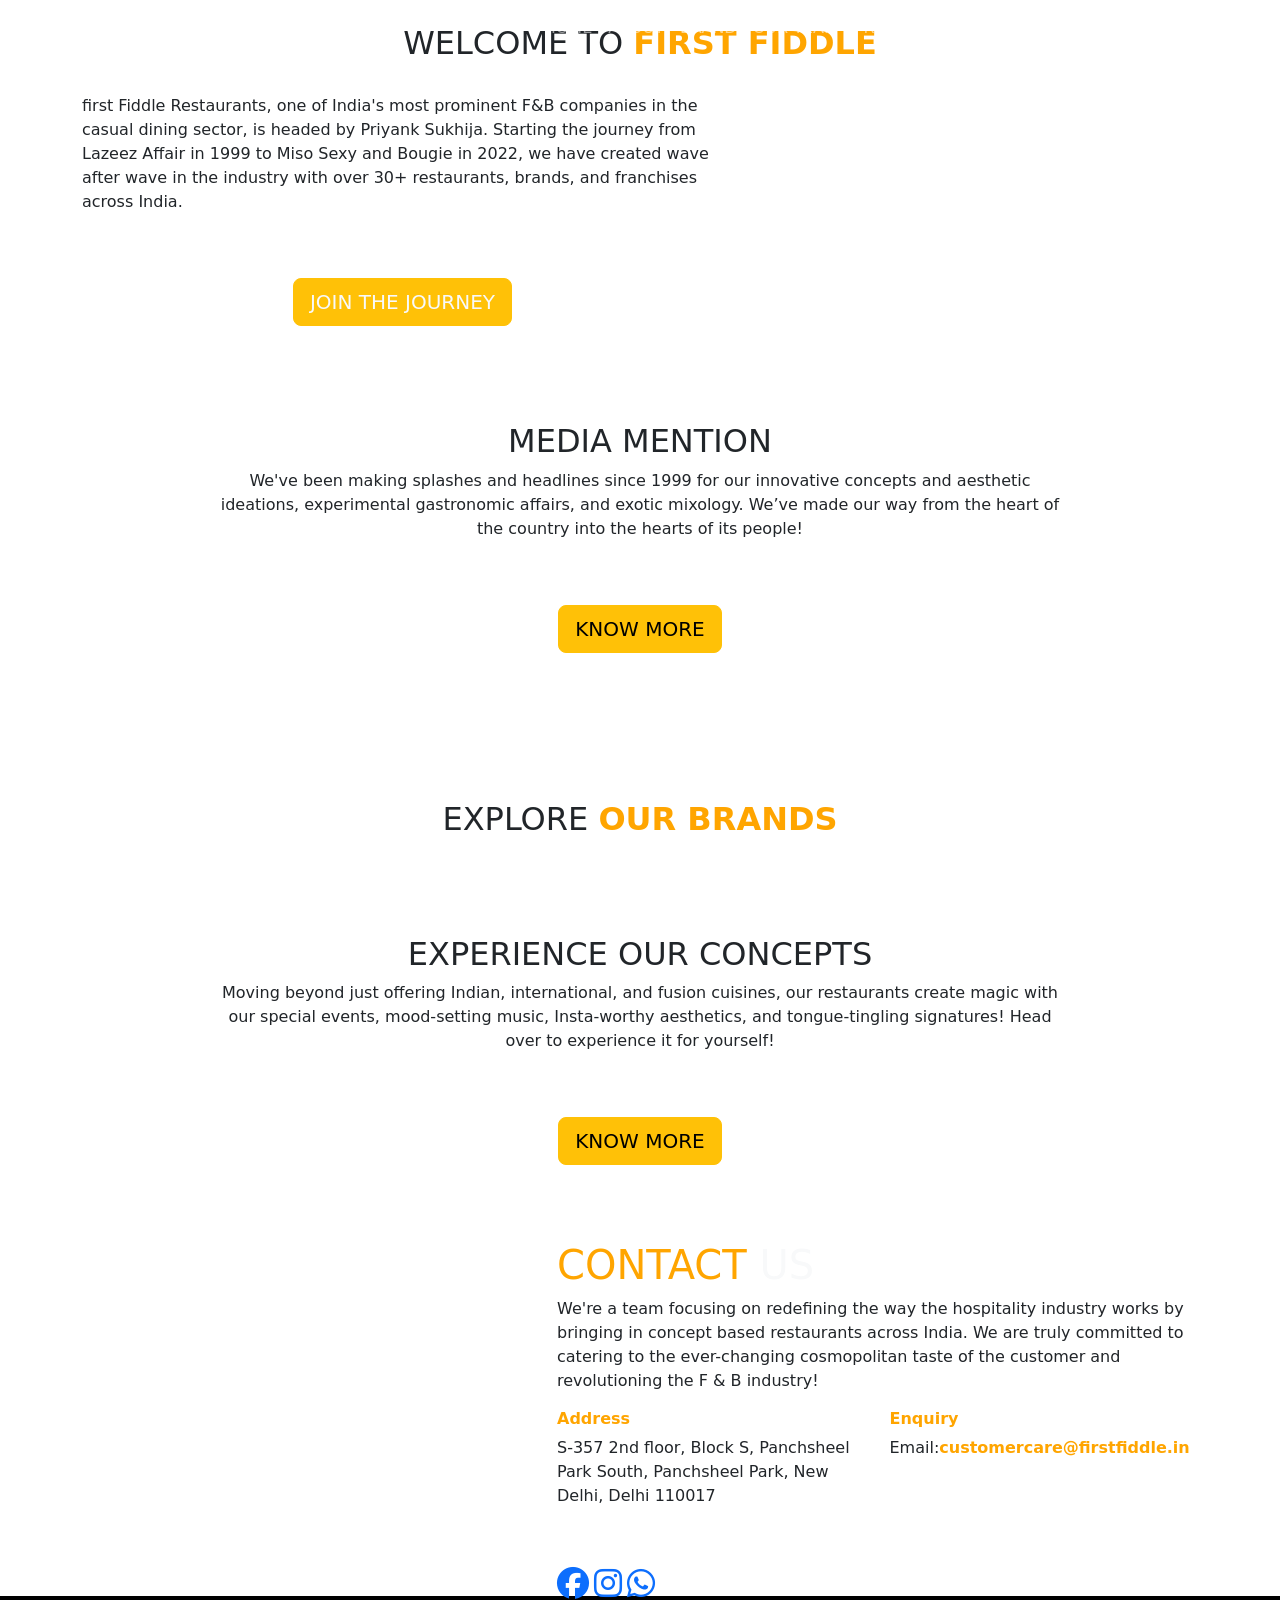
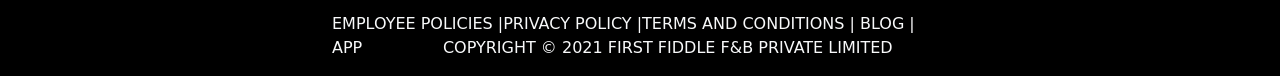
==== index.html @ 81631ecd "Rename Home.html to index.html" ====
<!DOCTYPE html>
<html lang="en">

<head>
    <meta charset="UTF-8">
    <meta name="viewport" content="width=device-width, initial-scale=1.0">
    <title>first fiddle</title>
    <link rel="stylesheet" href="https://cdnjs.cloudflare.com/ajax/libs/font-awesome/6.7.2/css/all.min.css"
        integrity="sha512-Evv84Mr4kqVGRNSgIGL/F/aIDqQb7xQ2vcrdIwxfjThSH8CSR7PBEakCr51Ck+w+/U6swU2Im1vVX0SVk9ABhg=="
        crossorigin="anonymous" referrerpolicy="no-referrer" />

    <link href="https://cdn.jsdelivr.net/npm/bootstrap@5.3.7/dist/css/bootstrap.min.css" rel="stylesheet"
        integrity="sha384-LN+7fdVzj6u52u30Kp6M/trliBMCMKTyK833zpbD+pXdCLuTusPj697FH4R/5mcr" crossorigin="anonymous">

    <link rel="stylesheet" href="css/Home.css" />
</head>

<body>
    <nav class="navbar  navbar-dark navbar-expand-md fixed-top">
        <div class="container-fluid">
            <a href="" class="navbar-brand">
                <img src="https://pn-paul.netlify.app/image/ff-logo-02.png" alt="" class="weblogo">
                <img src="https://pn-paul.netlify.app/image/logo-for-mobile.png" alt="" class="moblogo">

            </a>
            <!--button mobile-->
            <button class="navbar-toggler" data-bs-target="#pn" data-bs-toggle="collapse">
                <span class="navbar-toggler-icon"></span>
            </button>

            <!--menu start-->
            <div class="navbar-collapse collapse">
                <ul class="navbar-nav  text-center ms-auto">
                    <li><a href="/Home.html" class="nav-link">HOME</a></li>
                    <li><a href="/About.html" class="nav-link">ABOUT</a></li>
                    <li><a href="/Brand.html" class="nav-link">BRAND</a></li>
                    <li><a href="/Ourteam.html" class="nav-link">OUR TEAM</a></li>
                    <li><a href="/Press.html" class="nav-link">PRESS RELESE</a></li>
                    <li><a href="/Contact.html" class="nav-link">CONTACT</a></li>
                    <li><a href="/Career.html" class="nav-link">CAREERS</a></li>
                    <li><a href="" class="nav-link">FRANCHISE</a></li>


                </ul>

            </div>

        </div>
        <!--container-fluit end-->

    </nav>

    <img src="https://pn-paul.netlify.app/image/slider1.jpg" alt="" class="w-100">

    <div class="container">
        <h2 class="a text-center">
            WELCOME TO <b style="color: orange">FIRST FIDDLE</b>
        </h2>
        <br>
        <div class="row">
            <div class="col-md-7">
                <p class="b">first Fiddle Restaurants, one of India's most prominent F&B companies in the casual dining
                    sector, is
                    headed by Priyank Sukhija. Starting the journey from Lazeez Affair in 1999 to Miso Sexy and Bougie
                    in 2022, we have created wave after wave in the industry with over 30+ restaurants, brands, and
                    franchises across India.

                </p>
                <center>
                    <button class="btn btn-warning btn-lg mb-5 mt-5 text-light">JOIN THE JOURNEY</button>
                </center>

            </div>
            <div class="col-md-5 text-center">
                <img src="https://pn-paul.netlify.app/image/first.jpg" alt="" class="image1234">

            </div>

        </div>
        <!--row end-->

    </div>
    <!--container end-->

    <!--container-fluit start-->
    <div class="container-fluit c">
        <div class="row">
            <div class="col-md-2"></div>
            <div class="col-md-8 text-center mt-5">
                <h2 class="aa">MEDIA MENTION</h2>
                <p class="p">We've been making splashes and headlines since 1999 for our innovative concepts and
                    aesthetic
                    ideations, experimental gastronomic affairs, and exotic mixology. We’ve made our way from the heart
                    of the country into the hearts of its people!</p>
                <center>
                <button class="btn btn-warning btn-lg mt-5" style="margin-bottom: 2cm;">KNOW MORE</button>
                </center>
            </div>
            <div class="col-md-2"></div>

        </div>
        <!--row end-->

    </div>
    <br>
    <br>
    <br>
    <!--container-fluit end-->

    <!---container start-->
    <div class="container">
        <h2 class="text-center ex">
            EXPLORE <b style="color: orange; ">OUR BRANDS </b>
        </h2>
        <!--row start-->
        <div class="row">

            <div class="col-md-3 mb-3">

                <img src="https://pn-paul.netlify.app/image/ffpic1.jpg" alt="" class="w-100">

            </div>
            <div class="col-md-3 mb-3">
                <img src="https://pn-paul.netlify.app/image/ffpic2.jpg" alt="" class="w-100">

            </div>
            <div class="col-md-3 mb-3">
                <img src="https://pn-paul.netlify.app/image/ffpic3.jpg" alt="" class="w-100">

            </div>
            <div class="col-md-3 mb-3">
                <img src="https://pn-paul.netlify.app/image/ffpic4.jpg" alt="" class="w-100">

            </div>

        </div>
        <!--row end-->
    </div>
    <!---container end-->

    <!--container-fluit start-->
    <div class="container-fluit cc">
        <div class="row">
            <div class="col-md-2"></div>
            <div class="col-md-8 text-center mt-5 ">
                <h2 class="aa">EXPERIENCE OUR CONCEPTS</h2>
                <p class="p">Moving beyond just offering Indian, international, and fusion cuisines, our restaurants
                    create magic
                    with our special events, mood-setting music, Insta-worthy aesthetics, and tongue-tingling
                    signatures! Head over to experience it for yourself!</p>
                <center>
                    <button class="btn btn-warning btn-lg mt-5" style="margin-bottom: 2cm;">KNOW MORE</button>
                </center>
            </div>

            <div class="col-md-2"></div>

        </div>
        <!--row end-->

    </div>
    <!--container-fluit end-->

    <!--footer on-->
    <footer>
        <div class="container">
            <div class="row">
                <div class="col-md-5">
                    <img src="https://pn-paul.netlify.app/image/ff-logo-02.png" alt="" class="img123">


                </div>
                <div class="col-md-7">
                    <h1 class="aaa text-light">
                        <span style="color: orange;">CONTACT</span>
                        <span>US</span>

                    </h1>
                    <p>We're a team focusing on redefining the way the hospitality industry works by bringing in concept
                        based restaurants across India. We are truly committed to catering to the ever-changing
                        cosmopolitan taste of the customer and revolutioning the F & B industry!</p>
                    <div class="row">
                        <div class="col-md-6">
                            <h6 class="aaa"><b style="color: orange">Address</b></h6>
                            <p>S-357 2nd floor, Block S, Panchsheel Park South, Panchsheel Park, New Delhi, Delhi 110017
                            </p>

                        </div>
                        <div class="col-md-6">
                            <h6 class="aaa"><b style="color: orange">Enquiry</b></h6>
                            <p>Email:<b style="color: orange">customercare@firstfiddle.in</b> </p>

                        </div>

                    </div>
                    <br><br>
                    <div class="icons">
                        <a href="#"><i class="fa-brands fa-facebook fa-2xl"></i></a>
                        <a href="#"><i class="fa-brands fa-instagram fa-2xl"></i></a>
                        <a href="#"><i class="fa-brands fa-whatsapp fa-2xl"></i></a>
                    </div>

                </div>

            </div><!--row end-->

        </div><!--container end-->
    </footer><!--footer off-->
    <!---container fluit start-->
    <div class="container-fluid" style="background-color: black;">
        <div class="row">
            <div class="col-md-3">

            </div>
            <div class="col-md-6 text-light">
                <p class="mt-3">EMPLOYEE POLICIES |PRIVACY POLICY |TERMS AND CONDITIONS | BLOG | APP <b
                        style=" font-weight: 250; margin-left: 2.0cm;" class="foot"> COPYRIGHT © 2021 FIRST FIDDLE F&B
                        PRIVATE LIMITED </b></p>

            </div>
        </div>
        <!--row end-->


    </div>

    <!---container fluit end-->

</body>

</html>
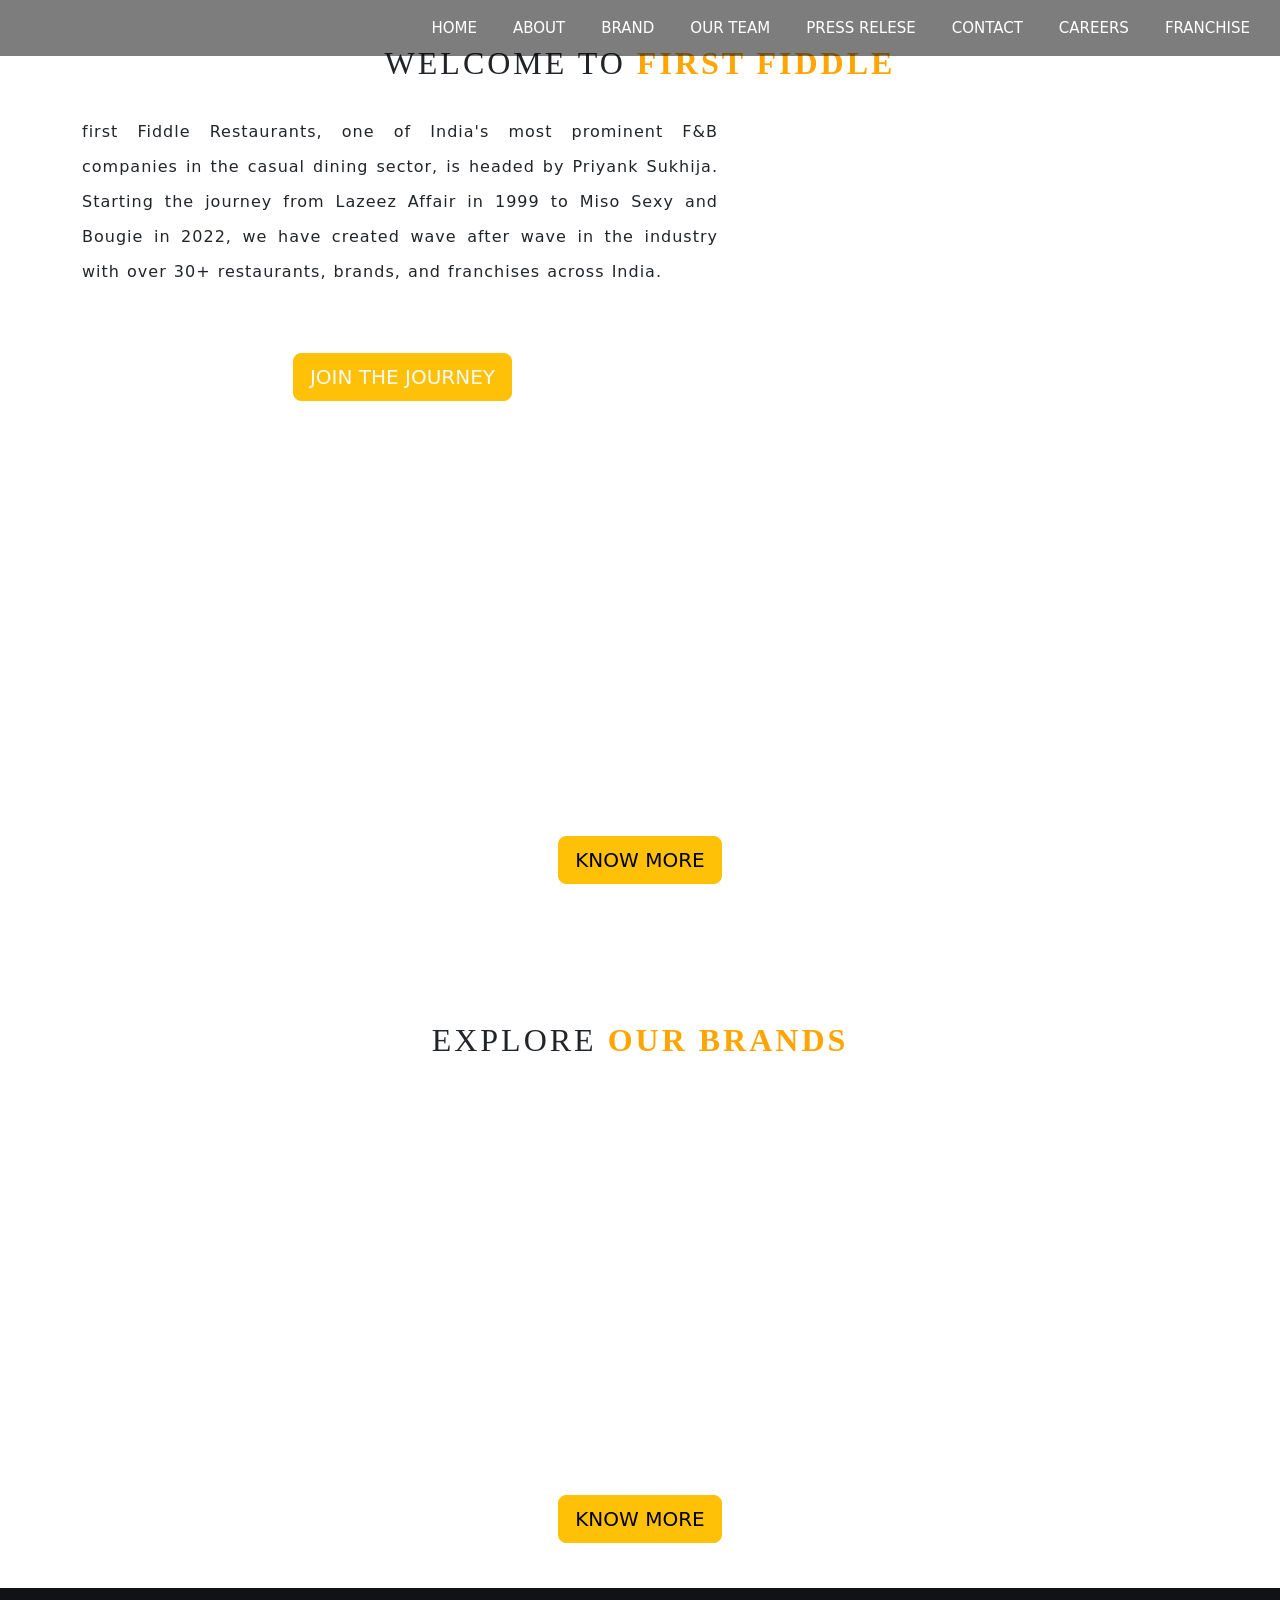
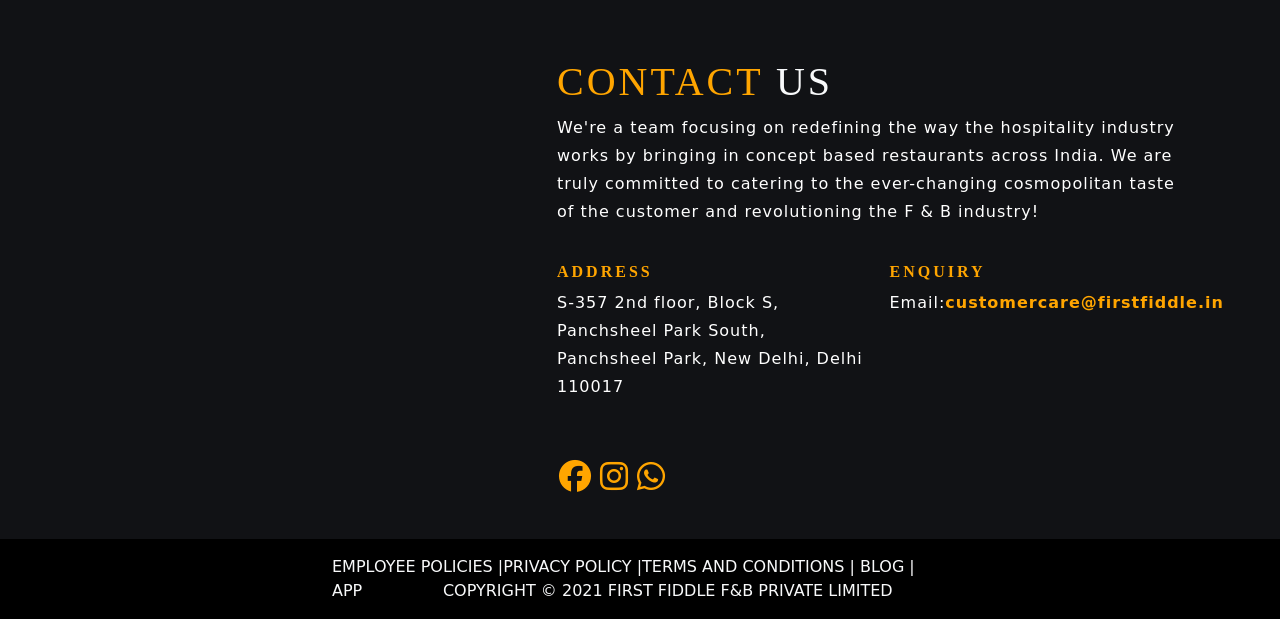
==== commit 44888c33: "Update index.html" ====
--- a/index.html
+++ b/index.html
@@ -12,7 +12,7 @@
     <link href="https://cdn.jsdelivr.net/npm/bootstrap@5.3.7/dist/css/bootstrap.min.css" rel="stylesheet"
         integrity="sha384-LN+7fdVzj6u52u30Kp6M/trliBMCMKTyK833zpbD+pXdCLuTusPj697FH4R/5mcr" crossorigin="anonymous">
 
-    <link rel="stylesheet" href="css/Home.css" />
+    <link rel="stylesheet" href="Home.css" />
 </head>
 
 <body>
--- a/Home.css
+++ b/Home.css
@@ -0,0 +1,147 @@
+.a {
+    padding-top: 20px;
+    text-transform: uppercase;
+    font-family: 'prague';
+    letter-spacing: 3px;
+}
+
+.b {
+    line-height: 35px;
+    letter-spacing: 1px;
+    word-spacing: 1px;
+    padding-right: 5px;
+    text-align: justify;
+}
+
+.image1234 {
+    width: 80%;
+}
+
+.c {
+    background: url(https://pn-paul.netlify.app/image/img%20background.jpg);
+    width: 100%;
+    height: 450px;
+    color: white;
+    margin-top: 30px;
+}
+
+.aa {
+    margin-top: 80px;
+    line-height: 35px;
+    letter-spacing: 1px;
+    word-spacing: 1px;
+    padding-right: 5px;
+    font-size: 2.5rem;
+
+
+}
+
+.ex {
+    padding-top: 20px;
+    text-transform: uppercase;
+    font-family: 'prague';
+    letter-spacing: 3px;
+}
+
+.mt-5 {
+    margin-top: 3rem !important;
+}
+
+.cc {
+    background: url(https://pn-paul.netlify.app/image/ffback2.png);
+    width: 100%;
+    height: 450px;
+    color: white;
+    margin-top: 30px;
+    /* margin-bottom: 20px; */
+
+}
+
+.p {
+    line-height: 40px;
+    letter-spacing: 1px;
+    word-spacing: 1px;
+    padding-right: 5px;
+    margin-top: 10px;
+    text-align: center;
+}
+
+footer {
+    background: #111215;
+    padding: 50px;
+    color: #fff;
+}
+
+footer .img123 {
+    margin-top: 30px;
+    width: 50%;
+}
+
+footer h2 {
+    font-family: "prague";
+    font-size: 2 rem;
+    line-height: 50px;
+    letter-spacing: 3px;
+    color: #fff;
+}
+
+footer p {
+    font-size: 16px;
+    line-height: 28px;
+    letter-spacing: 1px;
+}
+
+.aaa {
+
+    padding-top: 20px;
+    text-transform: uppercase;
+    font-family: 'prague';
+    letter-spacing: 3px;
+
+
+}
+i {
+    color: orange;
+    margin: 0 2px;
+    
+}
+.ss{
+    margin-bottom: 25px;
+
+}
+
+.weblogo {
+    width: 65px;
+}
+
+.navbar {
+    background: #00000082 !important;
+}
+
+.navbar-nav li {
+    padding: 0 10px;
+}
+
+.navbar-nav li a {
+    color: #fff !important;
+    font-family: 200;
+    font-size: 15px;
+}
+
+.moblogo {
+    display: none;
+}
+
+@media(max-width:768px) {
+    .weblogo {
+        display: none;
+    }
+
+    .moblogo {
+        display: block;
+    }
+
+    .navbar {
+        background: orange !important;
+    }
+}
